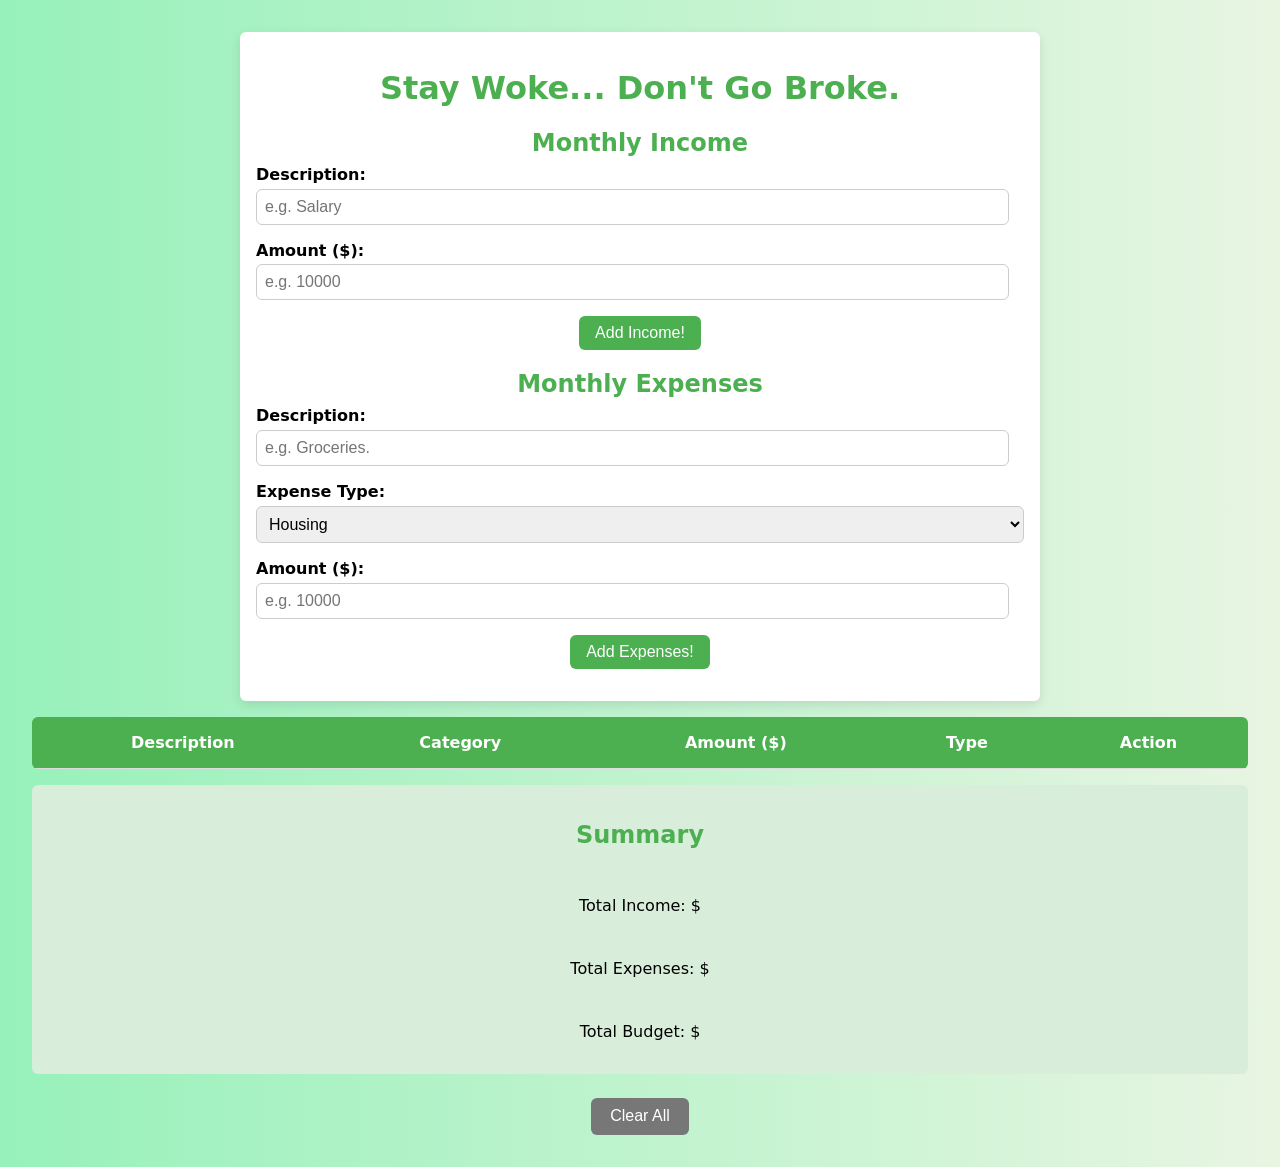
==== index.html @ 05bbcadd "8-10-25: Completed Budget Tracker" ====
<!DOCTYPE html>
<html lang="en">
<head>
    <meta charset="UTF-8">
    <meta name="viewport" content="width=device-width, initial-scale=1.0">
    <link rel="stylesheet" href = "style.css">
    <title>Manning: Budget Tracker</title>
</head>
<body>
    <div class="tracker container">
        <h1 class="title"> Stay Woke... Don't Go Broke.</h1>
        
    <!-- Income -->
    <div class= "income section">
        <h2> Monthly Income</h2>

        <div class="income input-group"> 
        <label for="income-description">Description:</label>
        <input type= "text" id="income-description" placeholder="e.g. Salary"> <!--Income Description-->
        </div>

        <div class="income input-group">
            <label for="income-amount">Amount ($): </label>
            <input type="number" id="income-amount" placeholder="e.g. 10000">  <!--Income Amount, edge case-->
        </div>

        <div class="btn-transactions-group">
            <button onclick="addIncome()"> Add Income!</button>
        </div>
    </div>


<!-- Expenses -->
    <div class = "expense section">
        <h2> Monthly Expenses</h2>

        <div class="expense input-group">
            <label for="expense-description">Description: </label>
            <input type="text" id="expense-description" type= "text" placeholder="e.g. Groceries."> <!--Expense Description-->
        </div>

        <div class="expense input-group"> <!--Add more based on my needs/wants-->
            <label for= "expense-type"> Expense Type: </label> <!--Expense Categories-->
            <select id = "expense-type">
                <option value="Housing"> Housing</option>
                <option value="Food"> Food</option>
                <option value="Transportation"> Transportation</option>
                <option value="Entertainment">Entertainment</option>
                <option value="Other"> Other</option>
            </select>
        </div>

        <div class="expense input-group">
            <label for="expense-amount">Amount ($): </label>
            <input type="number" id="expense-amount" placeholder="e.g. 10000">  <!--Income Amount, edge case-->
        </div>

        <div class="btn-transactions-group">
            <button onclick="addExpense()"> Add Expenses! </button>
        </div>  
    </div>
 </div>
 
<!-- Logs the transactions inputed by the user-->
<div class = "budget-tble-container">
     <table>
        <thead>
            <tr>
                <th> Description </th>
                <th> Category</th>
                <th> Amount ($)</th>
                <th> Type </th>
                <th> Action</th>
            </tr>
        </thead>
        <tbody class="transaction-history">
            <!-- Inputs will be shown here-->
        </tbody>
    </table> 
</div>

 
<!-- Shows total income, expenses, and budget to the user-->
<div class="budget summary">
    <h2> Summary </h2>
    <p> Total Income: $ <span id="total-income"> </span></p>
    <p> Total Expenses: $ <span id="total-expenses"> </span></p>
    <p> Total Budget: $ <span id="total-budget"> </span></p>
</div>

<!-- Clear Button If one needs to clear their transactions for the month-->
<div class="btn-clear">
    <button onclick="clearAll()">Clear All</button>
</div>


<script src="tracker-final.js"></script>
</body>
</html>
---- style.css ----
body {
  font-family: system-ui, -apple-system, BlinkMacSystemFont, "Segoe UI", Roboto, Oxygen, Ubuntu, Cantarell, "Open Sans", "Helvetica Neue", sans-serif;
  margin: 0;
  padding: 2rem;
  background: linear-gradient(to right, #97f1ba, #e8f5e2);
  min-height: 100vh;
}

h1, h2 {
  text-align: center;
  color: #4CAF50;
}

.container {
  max-width: 800px;
  margin: 0 auto;
  margin-inline: auto;
  background: white;
  padding: 1rem;
  border-radius: 6px;
  box-shadow: 0 4px 12px rgba(0, 0, 0, 0.1);
  box-sizing: border-box;
}

.section {
  margin-bottom: 1rem;
}
.section h2 {
  margin-bottom: 0.5rem;
}
.section .input-group {
  margin-bottom: 1rem;
}
.section .input-group label {
  display: block;
  margin-bottom: 0.3rem;
  font-weight: 600;
}
.section .input-group input {
  width: 98%;
  padding: 0.5rem;
  border-radius: 6px;
  border: 1px solid #ccc;
  font-size: 1rem;
  box-sizing: border-box;
}
.section .input-group select {
  width: 100%;
  padding: 0.5rem;
  border-radius: 6px;
  border: 1px solid #ccc;
  font-size: 1rem;
  box-sizing: border-box;
}
.section .btn-transactions-group {
  text-align: center;
}
.section .btn-transactions-group button {
  padding: 0.5rem 1rem;
  font-size: 1rem;
  border: none;
  border-radius: 6px;
  background-color: #4CAF50;
  color: white;
  cursor: pointer;
  transition: background-color 0.3s ease;
}
.section .btn-transactions-group button:hover {
  background-color: rgb(60.5577689243, 139.4422310757, 63.7450199203);
}

.summary {
  display: grid;
  gap: 0.5rem;
  text-align: center;
  background: rgb(216.6533864542, 238.3466135458, 217.5298804781);
  padding: 1rem;
  border-radius: 6px;
  margin-top: 1rem;
}
.summary span {
  font-weight: bold;
  font-size: 1.2rem;
}

.budget-tble-container {
  overflow-x: auto;
  -webkit-overflow-scrolling: touch;
  margin-top: 1rem;
  width: 100%;
}
.budget-tble-container table {
  width: 100%;
  border-collapse: collapse;
  border-radius: 6px;
  overflow: hidden;
  min-width: 520px;
}
.budget-tble-container table th, .budget-tble-container table td {
  padding: 1rem;
  border-bottom: 1px solid #ddd;
  text-align: center;
}
.budget-tble-container table th {
  background-color: #4CAF50;
  color: white;
}
.budget-tble-container table tbody tr:nth-child(even) {
  background-color: #f9f9f9;
}
.budget-tble-container table tbody tr:hover {
  background-color: #f1f1f1;
}
.budget-tble-container table button {
  background-color: #F44336;
  color: white;
  border: none;
  padding: 0.4rem 0.6rem;
  border-radius: 6px;
  cursor: pointer;
}
.budget-tble-container table button:hover {
  background-color: rgb(234.1839622642, 27.9622641509, 12.8160377358);
}

.btn-clear {
  text-align: center;
  margin-top: 1.5rem;
}
.btn-clear button {
  background-color: #777;
  color: white;
  border: none;
  padding: 0.6rem 1.2rem;
  font-size: 1rem;
  border-radius: 6px;
  cursor: pointer;
}
.btn-clear button:hover {
  background-color: rgb(93.5, 93.5, 93.5);
}

@media (min-wdth: 700px) {
  .section .input-group {
    display: grid;
    grid-template-columns: repeat(2, 1fr);
    gap: 0.75rem;
  }
  .section .btn-transactions-group {
    display: flex;
    justify-content: flex-end;
    gap: 0.5rem;
  }
  .summary {
    grid-template-columns: repeat(3, 1fr);
    text-align: left;
  }
  input, select, button {
    width: 100%;
    margin-bottom: 0;
  }
}/*# sourceMappingURL=style.css.map */
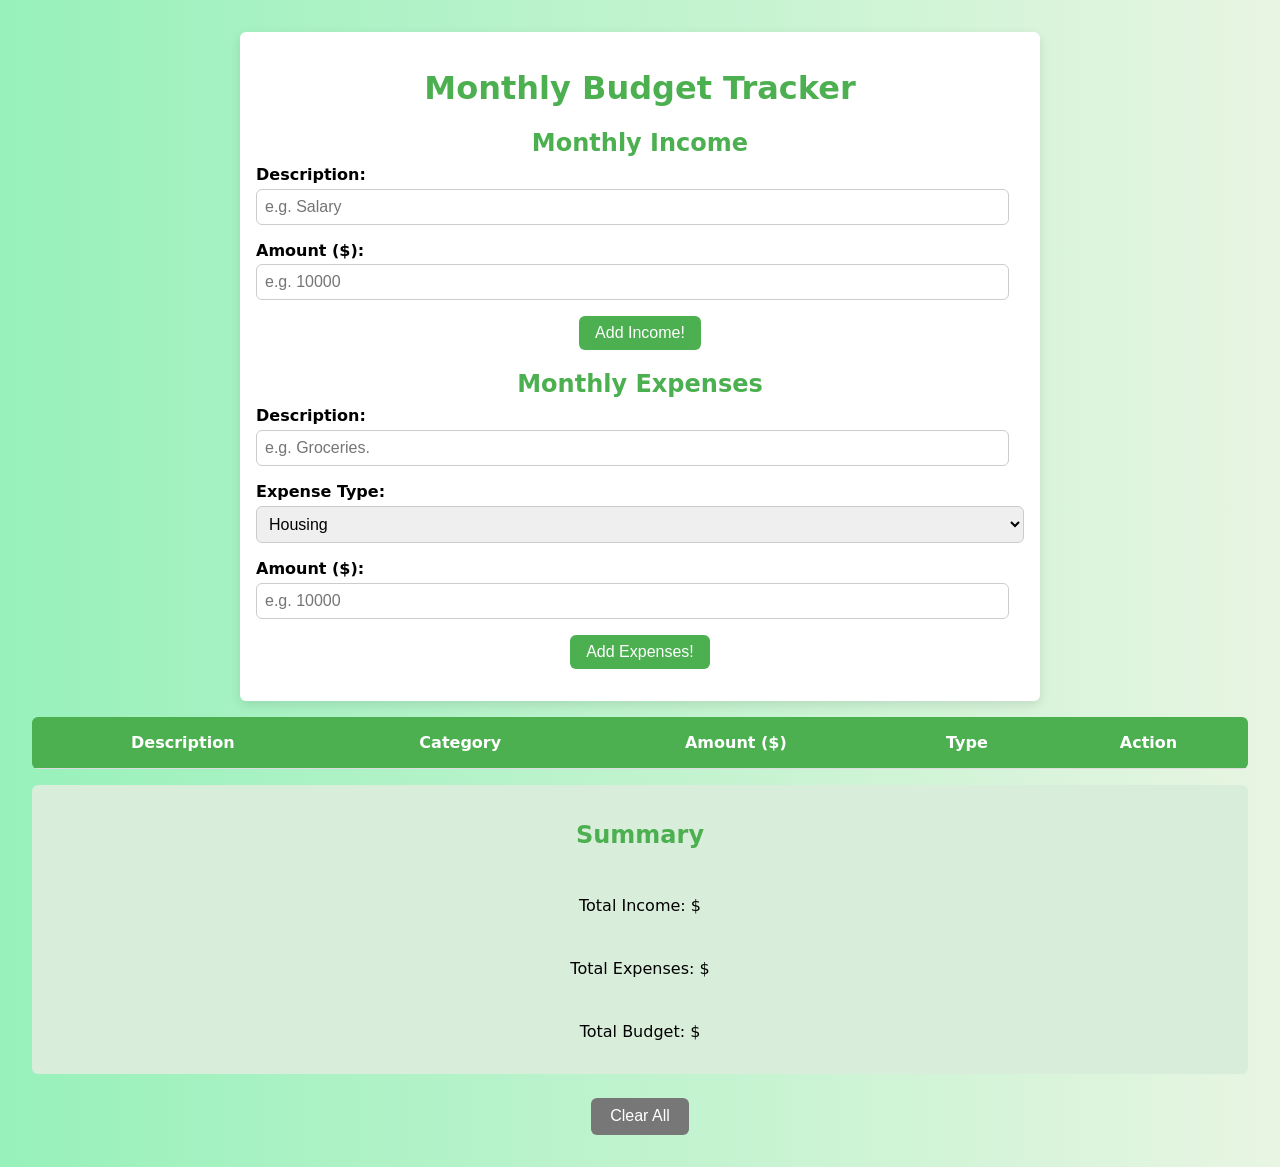
==== commit de3e37e3: "Updated Title" ====
--- a/index.html
+++ b/index.html
@@ -8,7 +8,7 @@
 </head>
 <body>
     <div class="tracker container">
-        <h1 class="title"> Stay Woke... Don't Go Broke.</h1>
+        <h1 class="title"> Monthly Budget Tracker</h1>
         
     <!-- Income -->
     <div class= "income section">
@@ -25,7 +25,7 @@
         </div>
 
         <div class="btn-transactions-group">
-            <button onclick="addIncome()"> Add Income!</button>
+            <button type="button" onclick="addIncome()"> Add Income!</button>
         </div>
     </div>
 
@@ -56,7 +56,7 @@
         </div>
 
         <div class="btn-transactions-group">
-            <button onclick="addExpense()"> Add Expenses! </button>
+            <button type="button" onclick="addExpense()"> Add Expenses! </button>
         </div>  
     </div>
  </div>
@@ -90,7 +90,7 @@
 
 <!-- Clear Button If one needs to clear their transactions for the month-->
 <div class="btn-clear">
-    <button onclick="clearAll()">Clear All</button>
+    <button type="reset" onclick="clearAll()">Clear All</button>
 </div>
 
 
